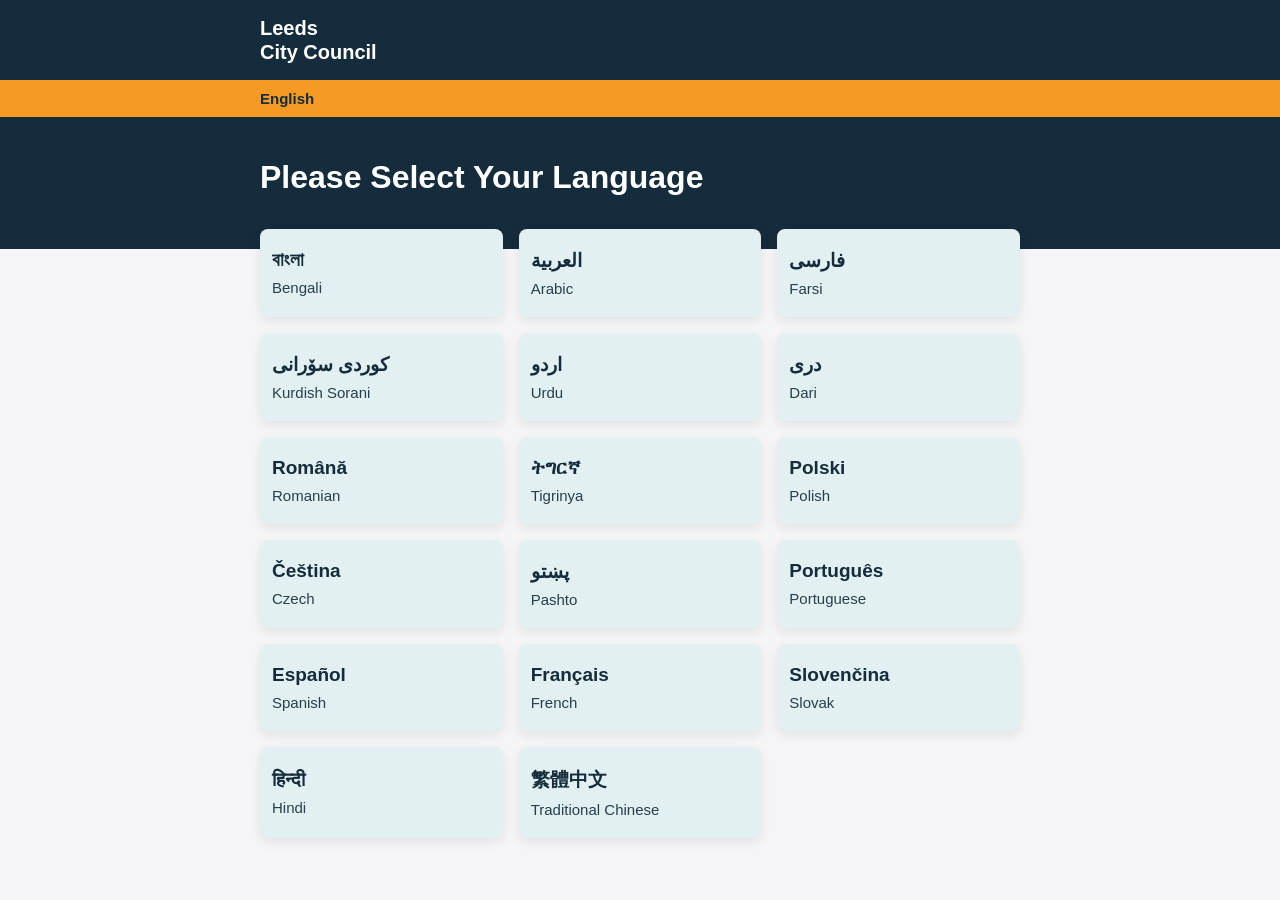
==== index.html @ 682185f9 "Add files via upload" ====
<!DOCTYPE html>
<html lang="en">
<head>
    <meta charset="UTF-8">
    <meta name="viewport" content="width=device-width, initial-scale=1.0">
    <title>Language Selection - Leeds City Council</title>
    <link rel="stylesheet" href="style.css">
</head>
<body>

<header class="site-header">
    <div class="header-top">
        <div class="header-inner">
            <div class="logo-text">Leeds<br>City Council</div>
        </div>
    </div>
    
    <div class="header-middle">
        <div class="header-inner">
            English
        </div>
    </div>
    
    <div class="header-bottom">
        <div class="header-inner">
            <h1 id="page-title">Please Select Your Language</h1>
        </div>
    </div>
</header>

<main class="container">
    <div id="lang-grid" class="grid">
        <!-- JS 將自動產生按鈕 -->
    </div>
</main>

<script src="data.js"></script>
<script>
    const grid = document.getElementById('lang-grid');
    
    siteData.languages.forEach(lang => {
        // 首頁不需要顯示英文選項
        if (lang.code === 'en') return; 

        const btn = document.createElement('a');
        btn.className = 'card-btn';
        btn.href = `category.html?lang=${lang.code}`;
        
        if (lang.dir === 'rtl') {
            btn.style.direction = 'rtl';
        }

        btn.innerHTML = `
            <span class="main-text">${lang.native}</span>
            <span class="sub-text">${lang.en}</span>
        `;
        grid.appendChild(btn);
    });
</script>

</body>
</html>
---- style.css ----
/* style.css - Leeds City Council Official Theme */
:root {
    --bg-color: #F5F5F7;
    --card-bg: #E2F0F1; 
    --card-hover-bg: #F59B25; 
    --primary-text: #152C3C; 
    --accent-color: #152C3C; 
    --hover-shadow: 0 10px 20px rgba(0,0,0,0.1);
    --shadow: 0 4px 12px rgba(0, 0, 0, 0.08);
    --radius: 8px; 
    --font-family: -apple-system, BlinkMacSystemFont, "Segoe UI", Roboto, Helvetica, Arial, sans-serif;
}

body {
    font-family: var(--font-family);
    background-color: var(--bg-color);
    margin: 0;
    padding: 0; 
    color: var(--primary-text);
    display: block; 
    min-height: 100vh;
}

/* --- 3-Layer Header Styles --- */
.site-header {
    width: 100%;
    display: block;
}

.header-inner {
    width: 100%;
    max-width: 800px;
    margin: 0 auto;
    padding: 0 20px;
    box-sizing: border-box;
    text-align: left; 
}

.header-top {
    background-color: var(--primary-text);
    color: white;
    padding: 16px 0;
}

.logo-text {
    font-size: 20px;
    font-weight: 700;
    line-height: 1.2;
}

.header-middle {
    background-color: var(--card-hover-bg);
    color: var(--primary-text);
    padding: 10px 0;
    font-size: 15px;
    font-weight: 600;
}

.header-bottom {
    background-color: var(--primary-text);
    color: white;
    padding: 40px 0 50px 0;
}

.header-bottom h1 {
    margin: 0;
    color: white;
    font-size: 32px;
    font-weight: 700;
    line-height: 1.3;
}

[dir="rtl"] .header-inner {
    text-align: right;
}

/* --- Main Content Area --- */
.container {
    width: 100%;
    max-width: 800px;
    margin: -20px auto 40px auto; 
    padding: 0 20px;
    box-sizing: border-box;
}

/* Grid Layout */
.grid {
    display: grid;
    grid-template-columns: 1fr; /* Mobile version: 維持 1 個 button */
    gap: 16px;
    direction: ltr !important; 
}

@media (min-width: 600px) {
    /* Desktop version: 所有頁面預設為 2 個 buttons */
    .grid {
        grid-template-columns: 1fr 1fr; 
    }
    
    /* Desktop version: 唯獨首頁 (#lang-grid) 設定為 3 個 buttons */
    #lang-grid {
        grid-template-columns: repeat(3, 1fr);
    }
    
    /* 稍微縮細首頁 button 嘅內距同字體，以適應較窄嘅卡片 */
    #lang-grid .card-btn {
        padding: 20px 12px; 
    }
    
    #lang-grid .main-text {
        font-size: 19px; 
    }
}

/* Card Button Styling */
.card-btn {
    background: var(--card-bg);
    border: none;
    border-radius: var(--radius);
    padding: 24px 20px;
    box-shadow: var(--shadow);
    cursor: pointer;
    text-decoration: none;
    display: flex;
    flex-direction: column;
    align-items: flex-start; 
    justify-content: center;
    text-align: left;
    color: var(--primary-text);
    transition: all 0.3s cubic-bezier(0.25, 0.8, 0.25, 1);
}

.card-btn[style*="direction: rtl"] {
    align-items: flex-end;
    text-align: right;
}

@media (hover: hover) {
    .card-btn:hover {
        transform: translateY(-4px); 
        box-shadow: var(--hover-shadow);
        background-color: var(--card-hover-bg); 
    }
}

.card-btn:active {
    transform: scale(0.98);
    background-color: #E29020; 
}

.main-text {
    font-size: 22px;
    font-weight: 600;
    margin-bottom: 8px;
    color: var(--primary-text); 
}

.sub-text {
    font-size: 15px;
    color: var(--primary-text); 
    font-weight: 400;
    opacity: 0.9; 
}

/* 共用主要按鈕樣式 (Primary Button / Back / Completed) */
.btn-primary {
    background: var(--primary-text); 
    color: white;
    padding: 16px 32px;
    border-radius: 30px;
    text-decoration: none;
    font-size: 18px;
    font-weight: 600;
    display: inline-block;
    margin-top: 20px;
    transition: all 0.3s cubic-bezier(0.25, 0.8, 0.25, 1);
    text-align: center;
}

.btn-primary:hover {
    background-color: var(--card-hover-bg); 
    color: var(--primary-text); 
    transform: translateY(-2px); 
    box-shadow: var(--hover-shadow); 
}

/* 底部按鈕置中容器 */
.bottom-action {
    width: 100%;
    display: flex;
    justify-content: center;
    margin-top: 40px;
    margin-bottom: 20px;
}
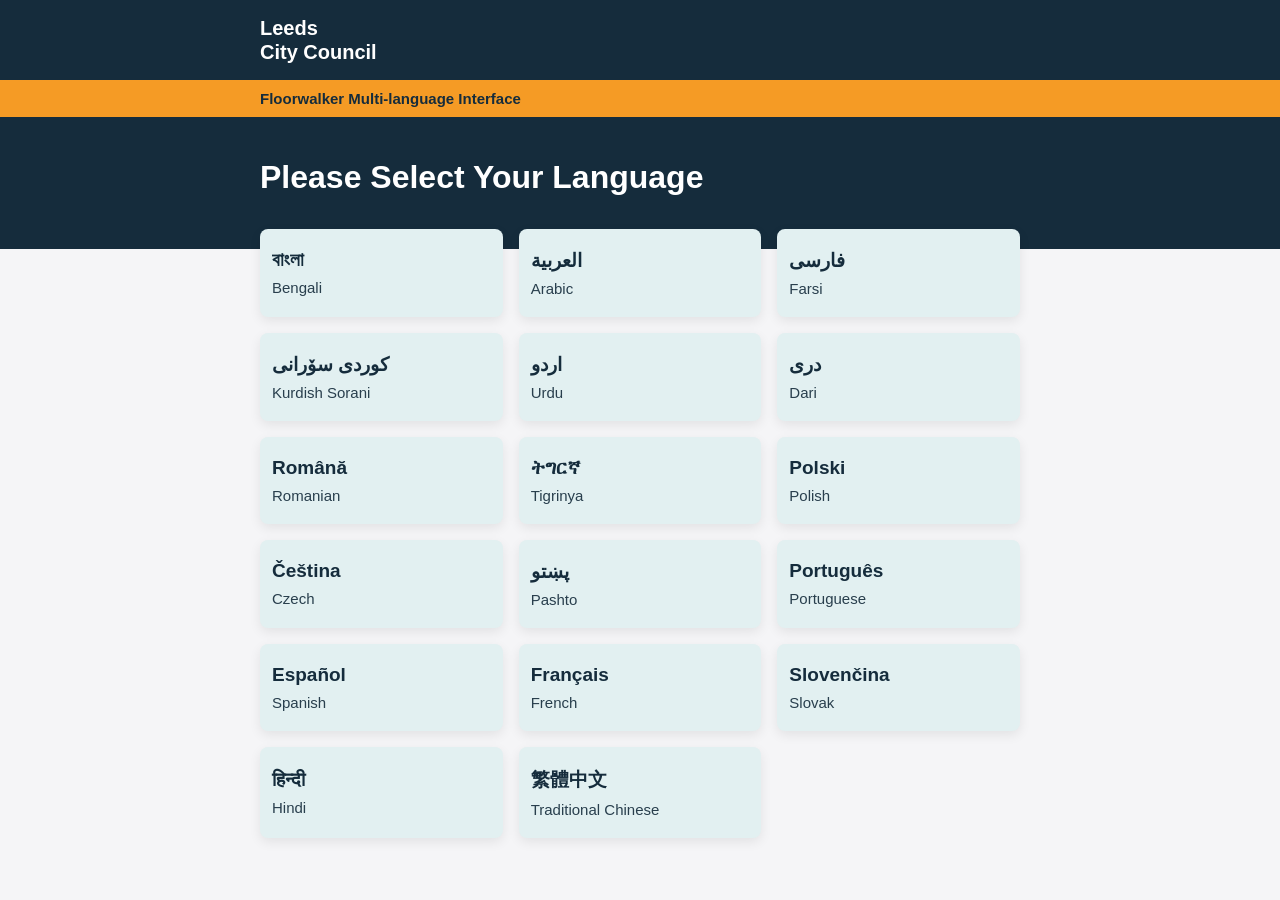
==== commit 339be2cd: "Add files via upload" ====
--- a/index.html
+++ b/index.html
@@ -17,7 +17,7 @@
     
     <div class="header-middle">
         <div class="header-inner">
-            English
+            Floorwalker Multi-language Interface
         </div>
     </div>
     
